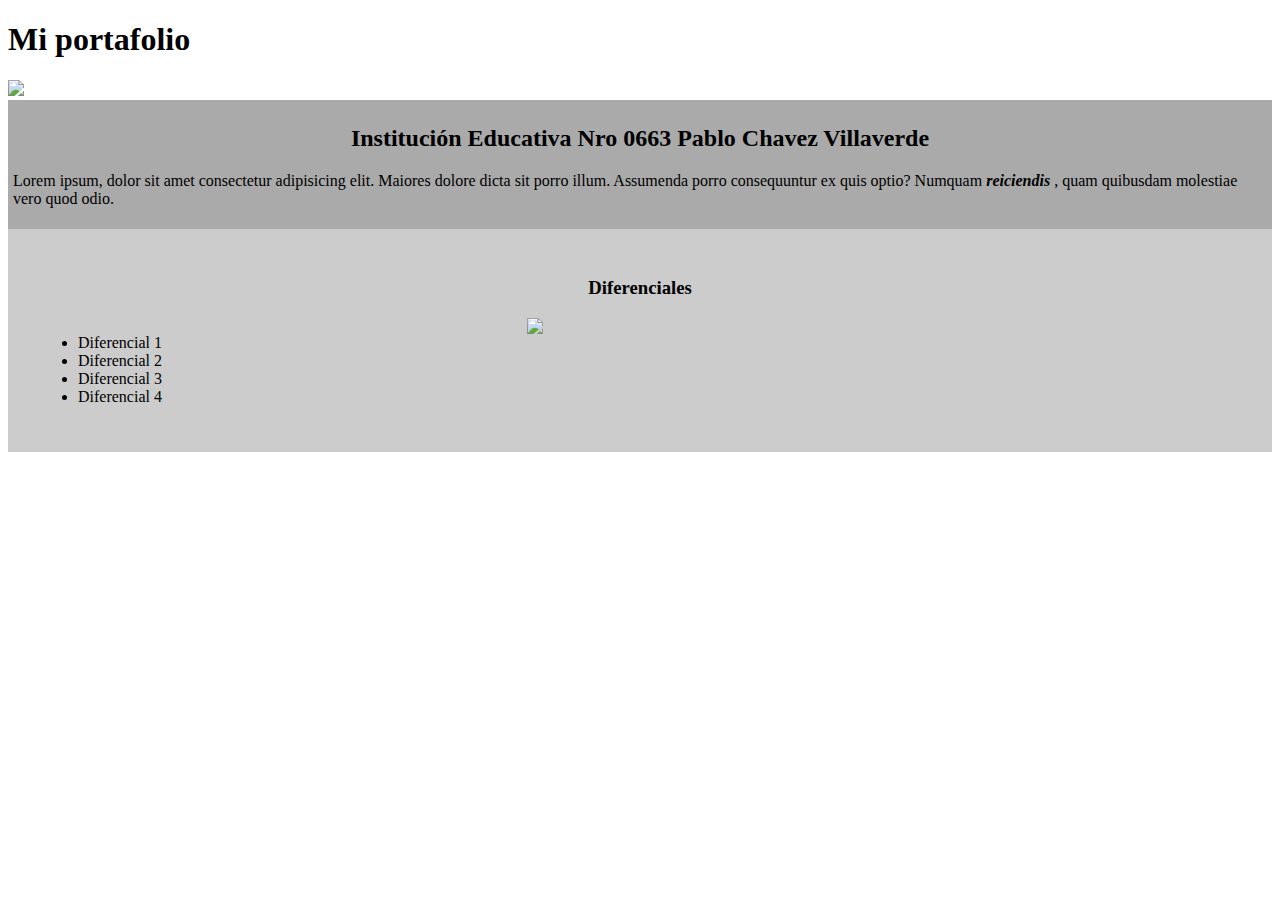
==== index.html @ 0cd53baf "Subiendo poryecto Barbería Alura" ====
<!DOCTYPE html>
<html lang="es">

<head>
    <meta charset="UTF-8">
    <title>Registro de Estudiantes</title>
    <link rel="stylesheet" href="css/estilo.css">
</head>

<body>
    <header>
        <h1 class="titulo-principal">Mi portafolio</h1>
    </header>
    <img id="banner" src="img/banner2.jpg">
    <div class="principal">
       
        <h2 class="contenido-centralizado">Institución Educativa Nro 0663 Pablo Chavez Villaverde</h1>
        <p>
            Lorem ipsum, dolor sit amet consectetur adipisicing elit. Maiores dolore dicta sit porro illum. Assumenda
            porro
            consequuntur ex quis optio? Numquam <strong><i>reiciendis</i> </strong> , quam quibusdam molestiae vero quod
            odio.
        </p>
    </div>

    <div class="diferenciales">
        <h3 class="contenido-centralizado">Diferenciales</h1>
        <ul>
            <li>Diferencial 1</li>
            <li>Diferencial 2</li>
            <li>Diferencial 3</li>
            <li>Diferencial 4</li>
        </ul>
        <img id="banner-secundario" src="img/banner.jpg">
    </div>

</body>


</html>
---- css/estilo.css ----
#banner{
    width: 100%;
}
.principal{
    background: #aaaaaa;
    padding: 5px;
}
.contenido-centralizado{
    text-align: center;
}
.diferenciales{
    background: #cccccc;
    padding: 30px;
}

#banner-secundario{
    width: 30%;
    margin-left: 30%;
}

ul{
    display: inline-block;
    vertical-align: top;
}
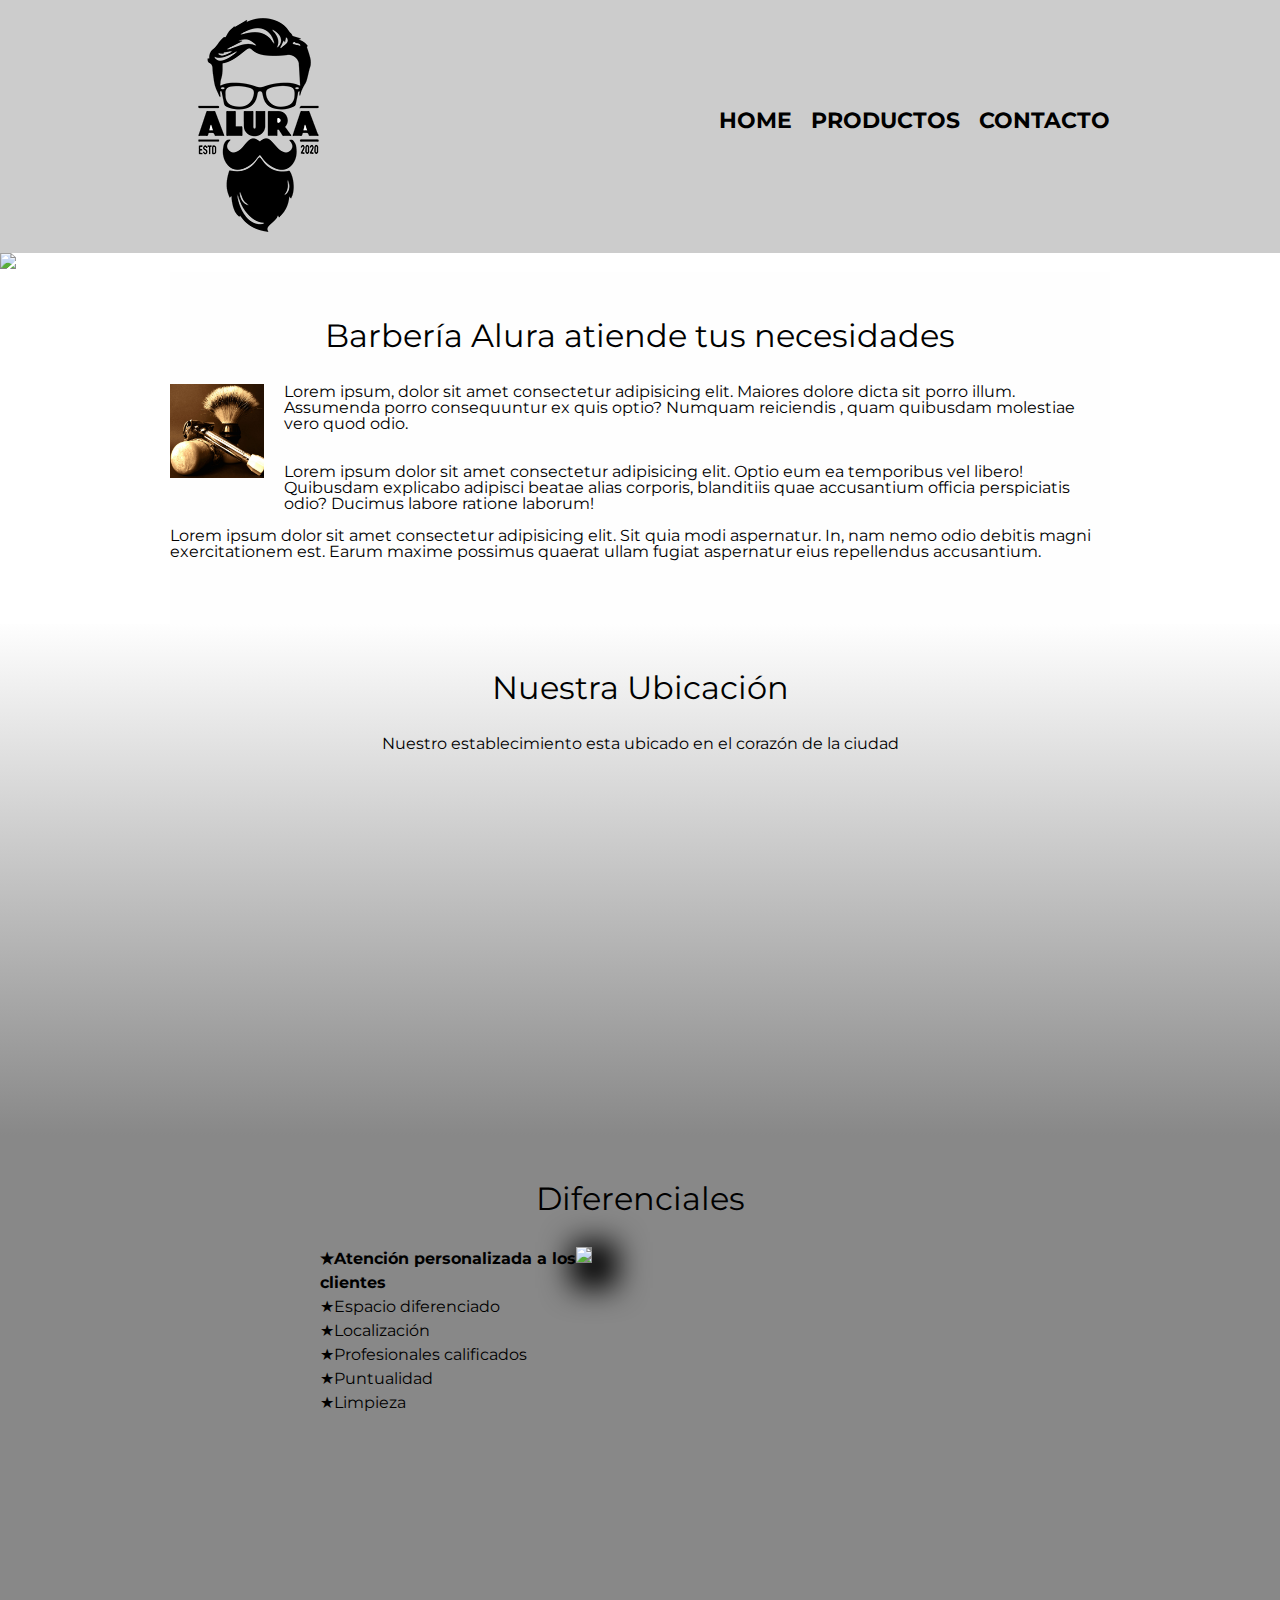
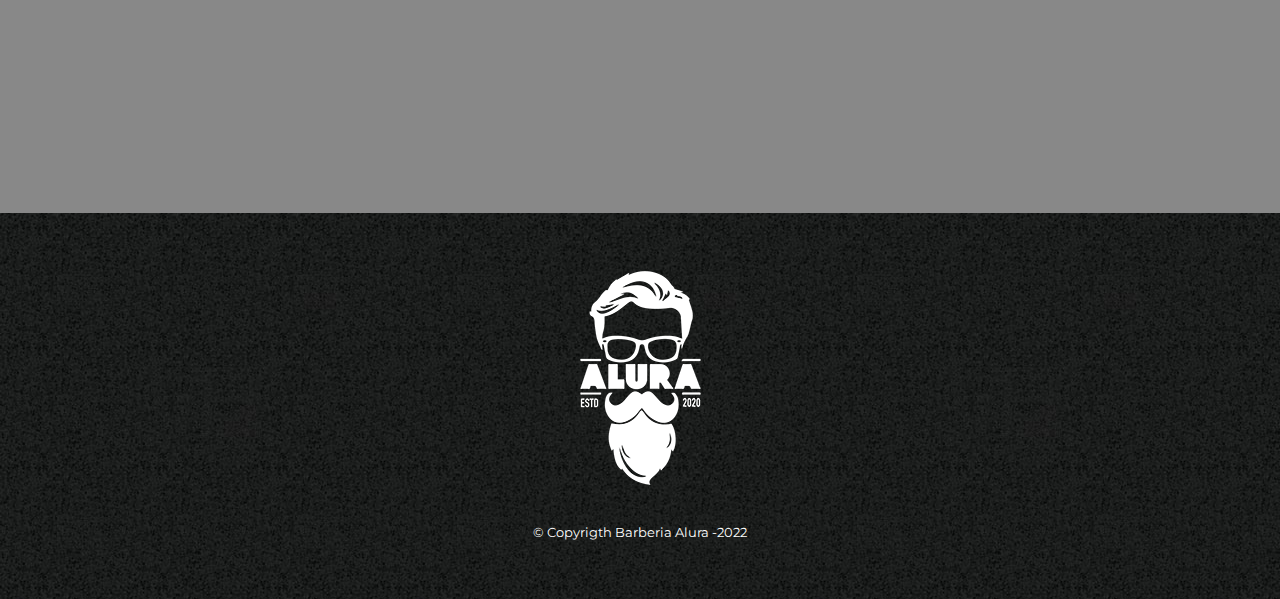
==== commit ae1beb70: "modificando el proyecto" ====
--- a/index.html
+++ b/index.html
@@ -3,36 +3,97 @@
 
 <head>
     <meta charset="UTF-8">
-    <title>Registro de Estudiantes</title>
-    <link rel="stylesheet" href="css/estilo.css">
+    <meta name="viewport" content="width=device-width">
+    <title>Barberia Alura</title>
+    <link rel="stylesheet" href="reset.css">
+    <link rel="stylesheet" href="style.css">
+    <link rel="preconnect" href="https://fonts.googleapis.com">
+    <link rel="preconnect" href="https://fonts.gstatic.com" crossorigin>
+    <link href="https://fonts.googleapis.com/css2?family=Montserrat:wght@300&display=swap" rel="stylesheet">
 </head>
 
 <body>
-    <header>
-        <h1 class="titulo-principal">Mi portafolio</h1>
+    <header class="header">
+        <div class="caja">
+            <h1>
+                <img src="imagenes/logo.png" alt="Logo de la barbería Alura">
+            </h1>
+            <nav>
+                <ul>
+                    <li> <a href="index.html">Home</a></li>
+                    <li><a href="productos.html">Productos</a></li>
+                    <li><a href="contacto.html">Contacto</a></li>
+                </ul>
+            </nav>
+        </div>
+
     </header>
-    <img id="banner" src="img/banner2.jpg">
-    <div class="principal">
-       
-        <h2 class="contenido-centralizado">Institución Educativa Nro 0663 Pablo Chavez Villaverde</h1>
-        <p>
-            Lorem ipsum, dolor sit amet consectetur adipisicing elit. Maiores dolore dicta sit porro illum. Assumenda
-            porro
-            consequuntur ex quis optio? Numquam <strong><i>reiciendis</i> </strong> , quam quibusdam molestiae vero quod
-            odio.
-        </p>
-    </div>
 
-    <div class="diferenciales">
-        <h3 class="contenido-centralizado">Diferenciales</h1>
-        <ul>
-            <li>Diferencial 1</li>
-            <li>Diferencial 2</li>
-            <li>Diferencial 3</li>
-            <li>Diferencial 4</li>
-        </ul>
-        <img id="banner-secundario" src="img/banner.jpg">
-    </div>
+    <img class="banner" src="img/banner2.jpg">
+
+    <main>
+        <section class="principal">
+
+            <h2 class="titulo-principal">Barbería Alura atiende tus necesidades </h1>
+                <img class="utensilios" src="imagenes/utensilios.jpg" alt="Utensilios de la barberia">
+                <p>
+                    Lorem ipsum, dolor sit amet consectetur adipisicing elit. Maiores dolore dicta sit porro illum.
+                    Assumenda
+                    porro
+                    consequuntur ex quis optio? Numquam <strong><i>reiciendis</i> </strong> , quam quibusdam molestiae
+                    vero quod
+                    odio.
+                    <br><br><br>
+                    Lorem ipsum dolor sit amet consectetur adipisicing elit. Optio eum ea temporibus vel libero!
+                    Quibusdam explicabo adipisci beatae alias corporis, blanditiis quae accusantium officia perspiciatis
+                    odio? Ducimus labore ratione laborum!
+                    <br><br>
+                    Lorem ipsum dolor sit amet consectetur adipisicing elit. Sit quia modi aspernatur. In, nam nemo odio
+                    debitis magni exercitationem est. Earum maxime possimus quaerat ullam fugiat aspernatur eius
+                    repellendus accusantium.
+                </p>
+        </section>
+
+        <section class="mapa">
+            <h3 class="titulo-principal">Nuestra Ubicación</h3>
+            <p>Nuestro establecimiento esta ubicado en el corazón de la ciudad</p>
+
+            <div class="mapa-contenido">
+                <iframe
+                src="https://www.google.com/maps/embed?pb=!1m18!1m12!1m3!1d3656.4499774665333!2d-46.63452058538328!3d-23.588189868467907!2m3!1f0!2f0!3f0!3m2!1i1024!2i768!4f13.1!3m3!1m2!1s0x94ce5a2b2ed7f3a1%3A0xab35da2f5ca62674!2sCaelum%20-%20Education%20and%20Innovation!5e0!3m2!1ses-419!2spe!4v1645668393170!5m2!1ses-419!2spe"
+                width="100%" height="300" style="border:0;" allowfullscreen="" loading="lazy"></iframe>
+
+            </div>
+           
+        </section>
+
+        <section class="diferenciales">
+            <h3 class="titulo-principal">Diferenciales</h1>
+                <div class="contenido-diferenciales">
+                    <ul class="lista-diferenciales">
+                        <li class="items">Atención personalizada a los clientes</li>
+                        <li class="items">Espacio diferenciado</li>
+                        <li class="items">Localización</li>
+                        <li class="items">Profesionales calificados</li>
+                        <li class="items">Puntualidad</li>
+                        <li class="items">Limpieza</li>
+                    </ul><img class="imagen-diferenciales" src="img/banner.jpg">
+                </div>
+              
+                <div class="video">
+                    <iframe width="100%" height="315" src="https://www.youtube.com/embed/Vx99n8pTl4g"
+                        title="YouTube video player" frameborder="0"
+                        allow="accelerometer; autoplay; clipboard-write; encrypted-media; gyroscope; picture-in-picture"
+                        allowfullscreen></iframe>
+                </div>
+        </section>
+    </main>
+
+
+    <footer>
+        <h1><img src="imagenes/logo-blanco.png" alt="Logo de la barbería Alura"></h1>
+        <p class="copyrigt"> &copy Copyrigth Barberia Alura -2022 </p>
+    </footer>
 
 </body>
 
--- a/style.css
+++ b/style.css
@@ -0,0 +1,239 @@
+
+body{
+    font-family: 'Montserrat', sans-serif;
+}
+
+.header{
+    background: #cccccc;
+}
+.caja{
+    width: 940px;
+    position: relative;
+    margin: 0 auto;
+}
+nav{
+    position: absolute;
+    top: 110px;
+    right: 0;
+}
+
+nav li{
+    display: inline-block;
+    margin-left: 15px ;
+}
+nav a{
+    text-transform: uppercase;
+    color: #000000;
+    font-weight: bold;
+    font-size: 22px;
+    text-decoration: none;
+}
+nav li:hover{
+    background-color: #8888;
+}
+.productos{
+    width: 940px;
+    margin: 0 auto;
+    margin-top: 5px;
+    margin-bottom: 10px;
+}
+
+.productos li{
+    display: inline-block;
+    text-align: center;
+    width: 30%;
+    vertical-align: top;
+    margin: 0 1.5px;
+    padding: 30px 20px;
+    box-sizing: border-box; /*Para que el contenido no sobrepase el width que es de 30%*/
+    border: 2px solid black;
+    border-radius: 10px;
+}
+.productos li:hover{
+    border: 2px solid rgb(223, 216, 13);
+    border-radius: 10px;
+}
+
+.productos h2{
+    font-size: 30px;
+    font-weight: bold;
+}
+
+.productos li:hover h2{
+    font-size: 31px;
+}
+.descripcion-producto{
+font-size: 18px;
+}
+.precio-producto{
+    font-size: 20px;
+    font-weight: bold;
+    margin-top: 10px;
+}
+
+footer{
+    background: url(imagenes/bg.jpg);
+    text-align: center;
+    padding: 40px;
+    height: 10%;
+}
+.copyrigt{
+    color: #ffff;
+    font-size: 13px;
+    margin: 20px;
+}
+
+/*Estilos del formulario de contacto*/
+
+form{
+    margin: 40px 0;
+}
+form label, form legend{
+ display: block;
+ font-size: 20px;
+ margin: 0 0 10px;
+}
+.input-padron{
+    display: block;
+    margin: 0 0 20px;
+    padding: 10px 25px;
+    width: 50%;
+}
+
+.checkbox{
+    padding: 20px 0;
+}
+
+.enviar{
+    width: 40%;
+    padding: 15px 0;
+    font-size: 18px;
+    font-weight: bold;
+    color: white;
+    background: orange;
+    border: none;
+    border-radius: .2em;
+    cursor: pointer;
+    transition: 1s all;
+
+}
+.enviar:hover{
+    background: darkorange;
+    transform: scale(1.2);
+}
+
+table{
+    margin: 40px;
+}
+thead{
+    background: #aaaaaa;
+    color: white;
+    font-weight: bold;
+}
+
+td, th{
+    border: 1px solid #000000;
+    padding: 8px 15px;
+}
+
+/*INICIO: CSS para nuestra pagina de inicio:index.html*/
+.banner{
+    width: 100%;
+}
+.principal{
+    padding: 3em 0 ;
+    background: #fefefe;
+    width: 940px;
+    margin: 0 auto;
+}
+.titulo-principal{
+    text-align: center;
+    font-size: 2em;
+    margin: 0 0 1em;
+    clear: left;
+}
+
+ .utensilios{
+     width: 10%;
+     float: left;
+     margin: 0 20px 20px 0;
+ }
+.principal p{
+    margin: 0 0 1em;
+
+}
+
+.mapa{
+    padding: 3em 0;
+    background: linear-gradient(#fefefe, #888888);
+    
+}
+.mapa p{
+    margin: 0 0 2em;
+    text-align: center;
+}
+
+.mapa-contenido{
+    width: 940px;
+    margin: 0 auto;
+    
+}
+.diferenciales{
+    padding: 3em 0;
+    background: #888888;
+}
+.contenido-diferenciales{
+    width: 640px;
+    margin: 0 auto;
+}
+.lista-diferenciales{
+    width: 40%;
+    display: inline-block;
+    vertical-align: top;
+}
+.items{
+    line-height: 1.5;
+}
+.items::before{
+    content: "★";
+}
+
+.items:first-child{
+    font-weight: bold;
+}
+.imagen-diferenciales{  
+    width: 60%;
+    /*box-shadow: eje vertical, eje horizontal, sprit, expansion de la difuminación, color*/
+    box-shadow: 10px 10px 30px 15px #000000;
+}
+.imagen-diferenciales:hover{
+   opacity: 0.3;
+   transition: 400;
+}
+.video{
+    width: 560px;
+    margin:1em auto ;
+}
+
+
+
+/*FIN: CSS para nuestra pagina de inicio  index.html */
+
+@media screen and (max-width:480px){
+    h1{
+        text-align: center;
+    }
+    nav{
+        position: static;
+    }
+
+   .caja, .principal, .mapa-contenido, 
+   .contenido-diferenciales, .video{
+       width: auto;
+
+   }
+
+   .lista-diferenciales, .imagen-diferenciales{
+       width: 100%;
+   }
+}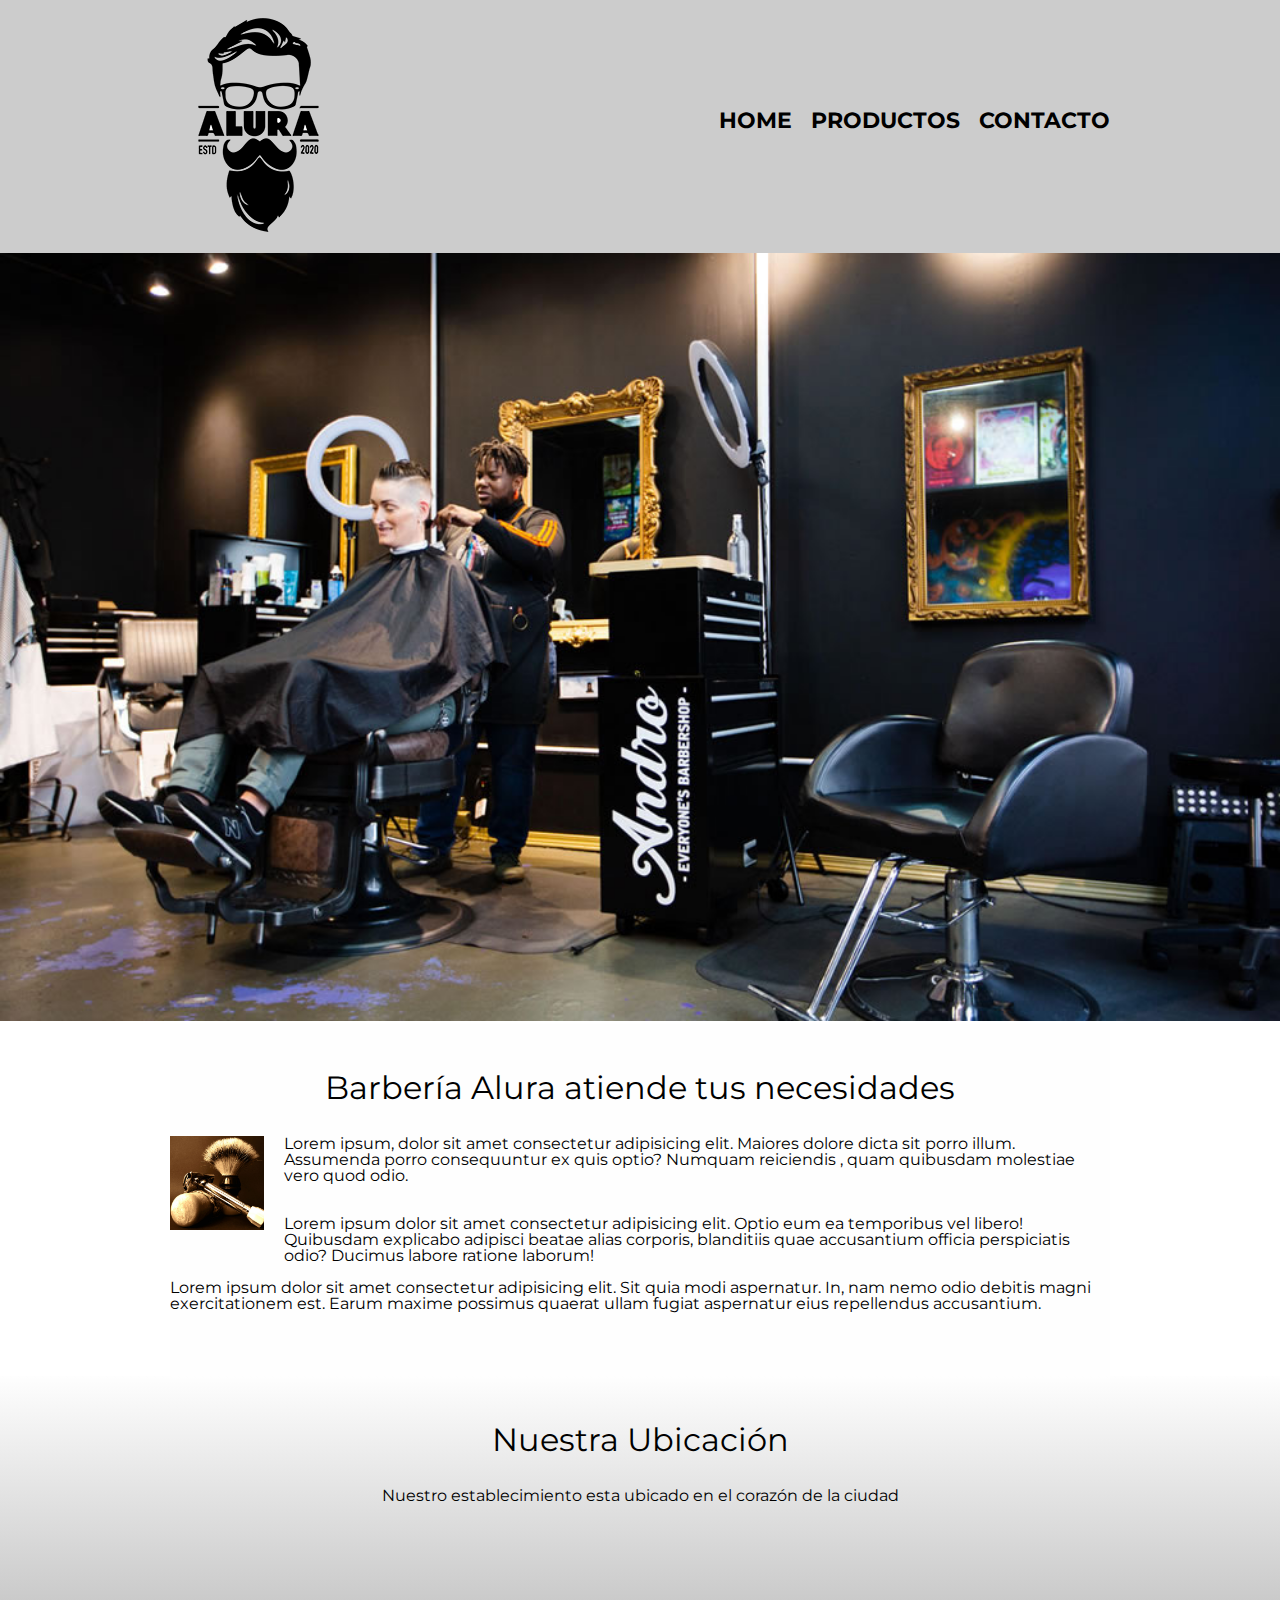
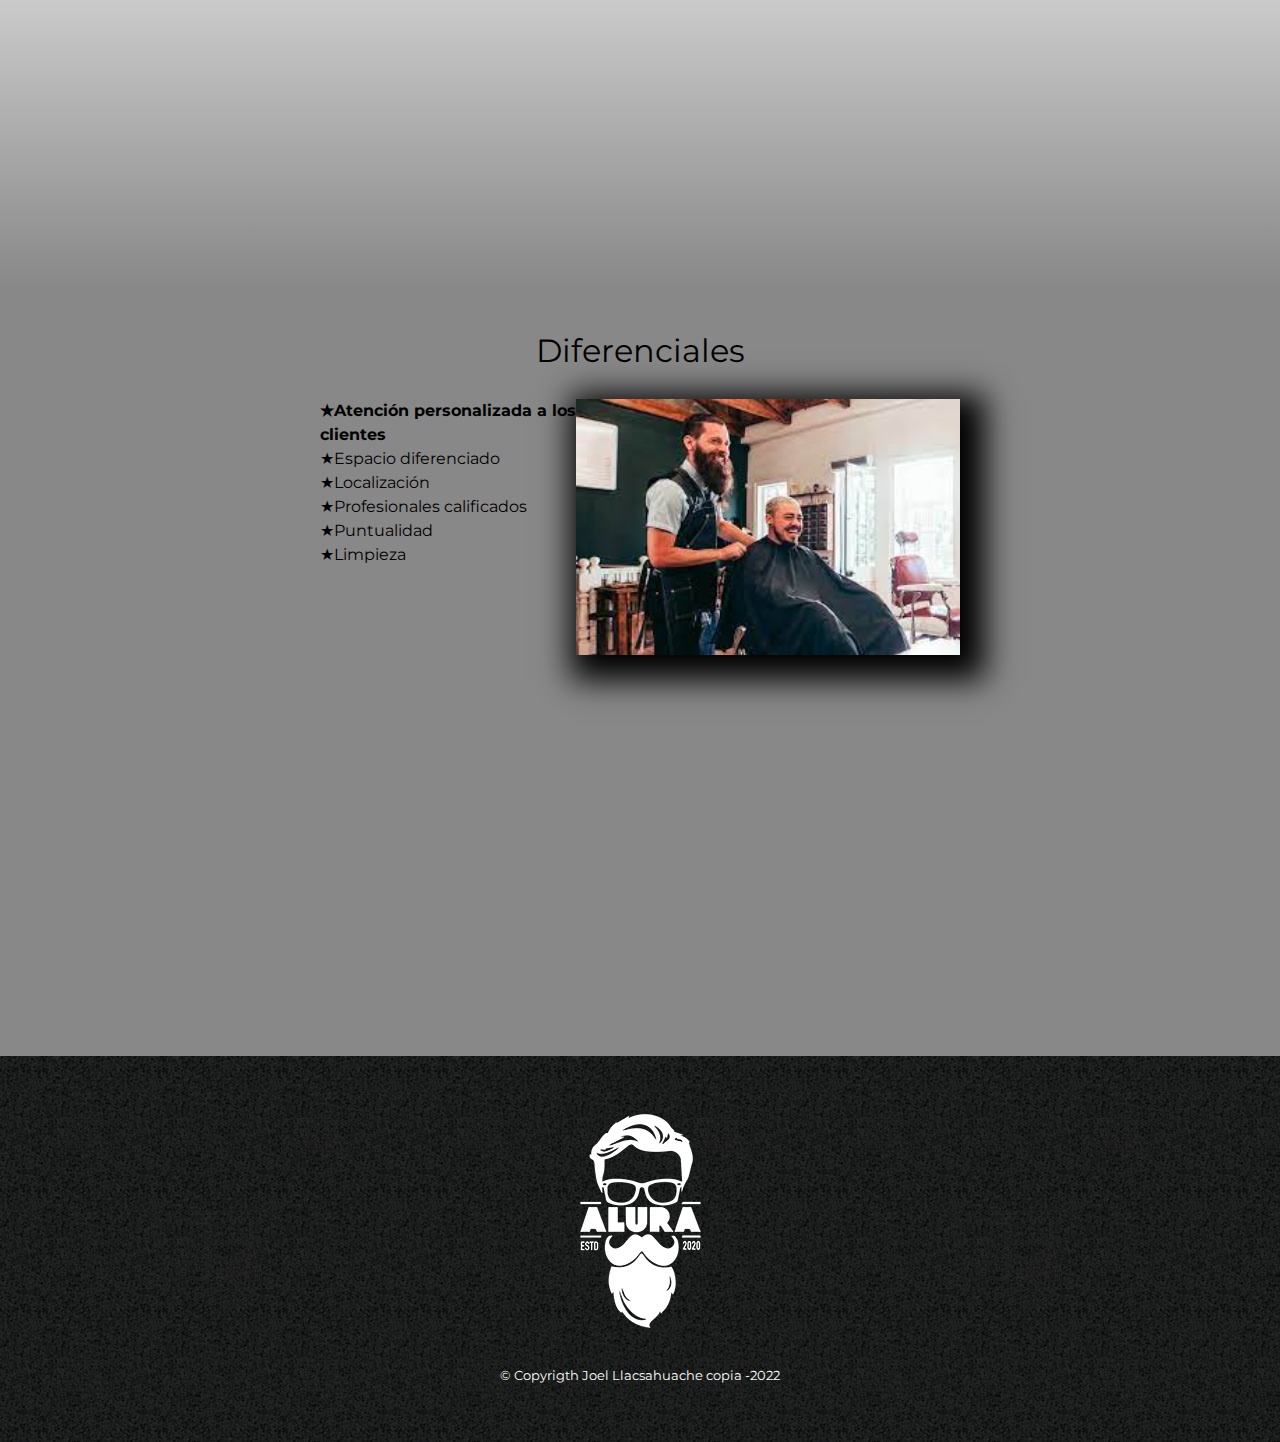
==== commit 603c81d1: "Eliminando imagenes ambiguas y agregando otras img" ====
--- a/index.html
+++ b/index.html
@@ -29,7 +29,7 @@
 
     </header>
 
-    <img class="banner" src="img/banner2.jpg">
+    <img class="banner" src="imagenes/banner-principal.jpg">
 
     <main>
         <section class="principal">
@@ -77,7 +77,7 @@
                         <li class="items">Profesionales calificados</li>
                         <li class="items">Puntualidad</li>
                         <li class="items">Limpieza</li>
-                    </ul><img class="imagen-diferenciales" src="img/banner.jpg">
+                    </ul><img class="imagen-diferenciales" src="imagenes/banner-diferenciales.jpg">
                 </div>
               
                 <div class="video">
@@ -92,7 +92,7 @@
 
     <footer>
         <h1><img src="imagenes/logo-blanco.png" alt="Logo de la barbería Alura"></h1>
-        <p class="copyrigt"> &copy Copyrigth Barberia Alura -2022 </p>
+        <p class="copyrigt"> &copy; Copyrigth Joel Llacsahuache copia -2022 </p>
     </footer>
 
 </body>
--- a/style.css
+++ b/style.css
@@ -215,8 +215,6 @@
     margin:1em auto ;
 }
 
-
-
 /*FIN: CSS para nuestra pagina de inicio  index.html */
 
 @media screen and (max-width:480px){
